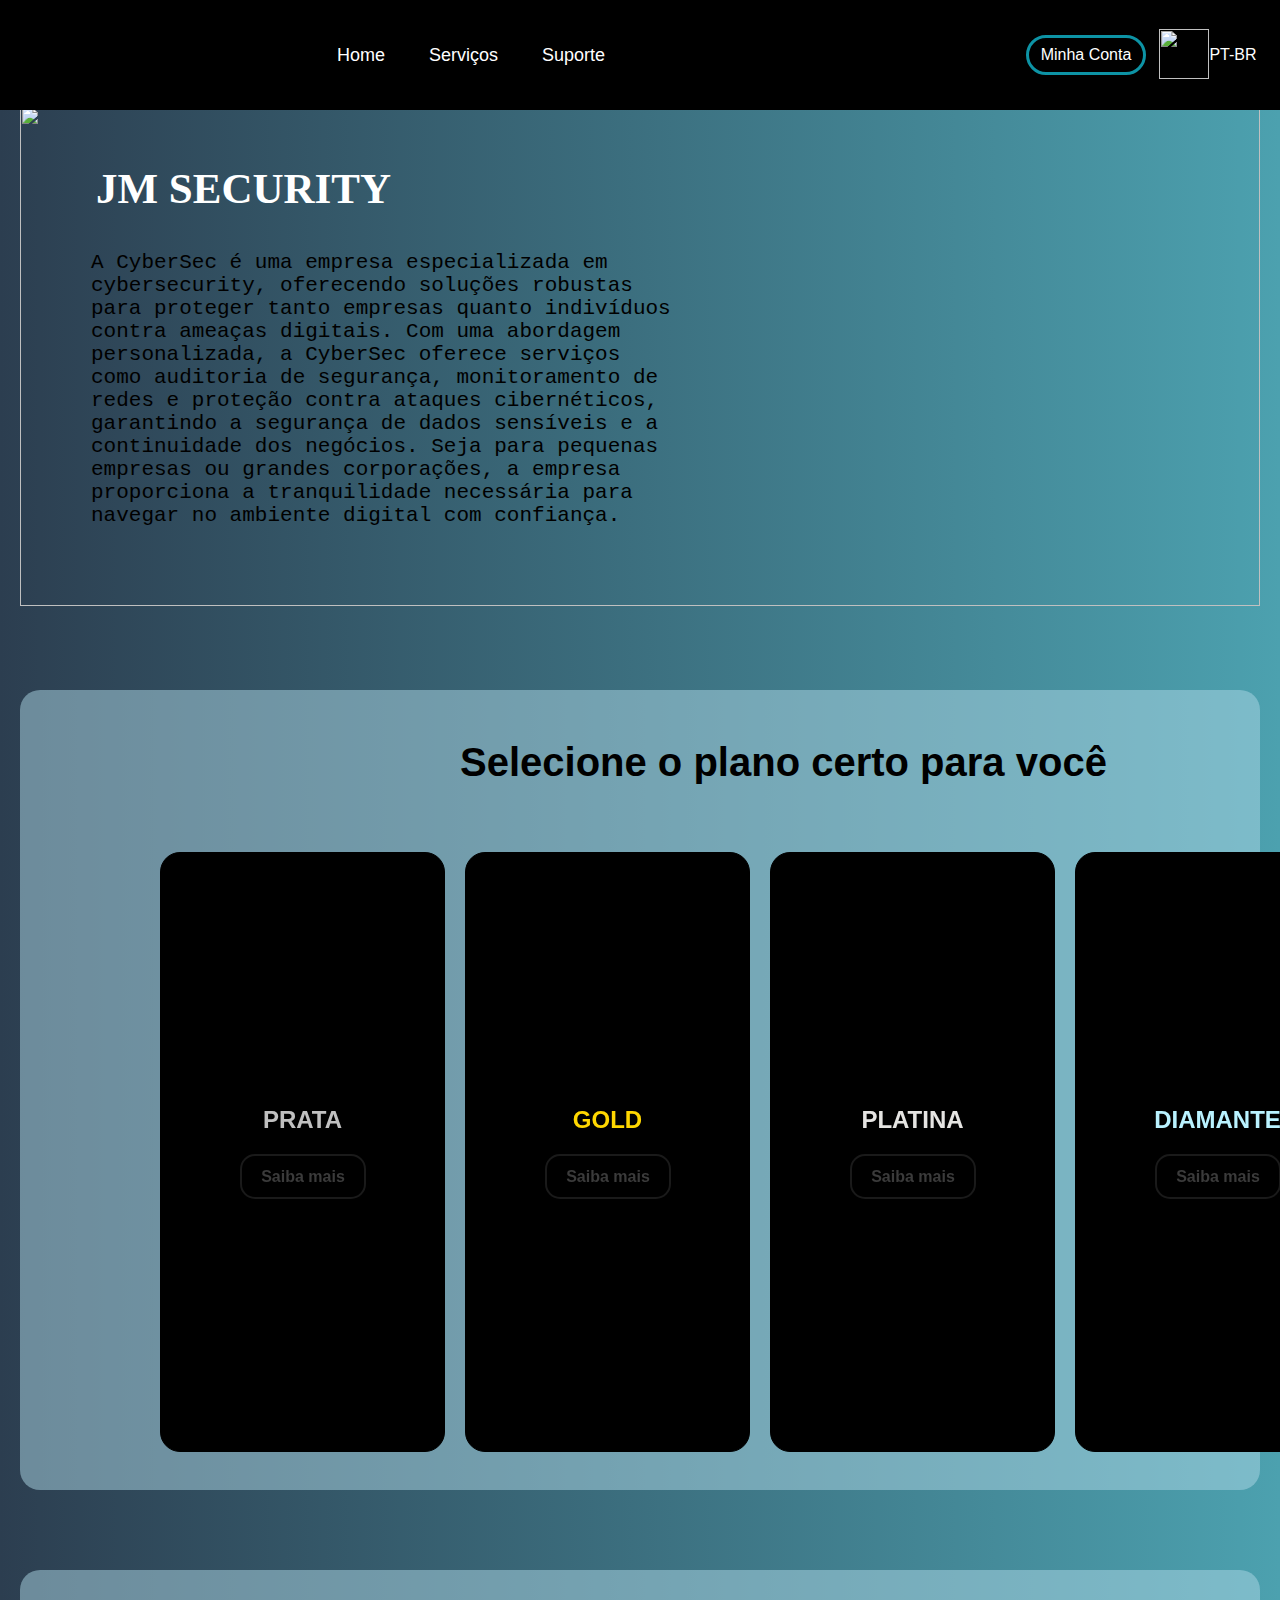
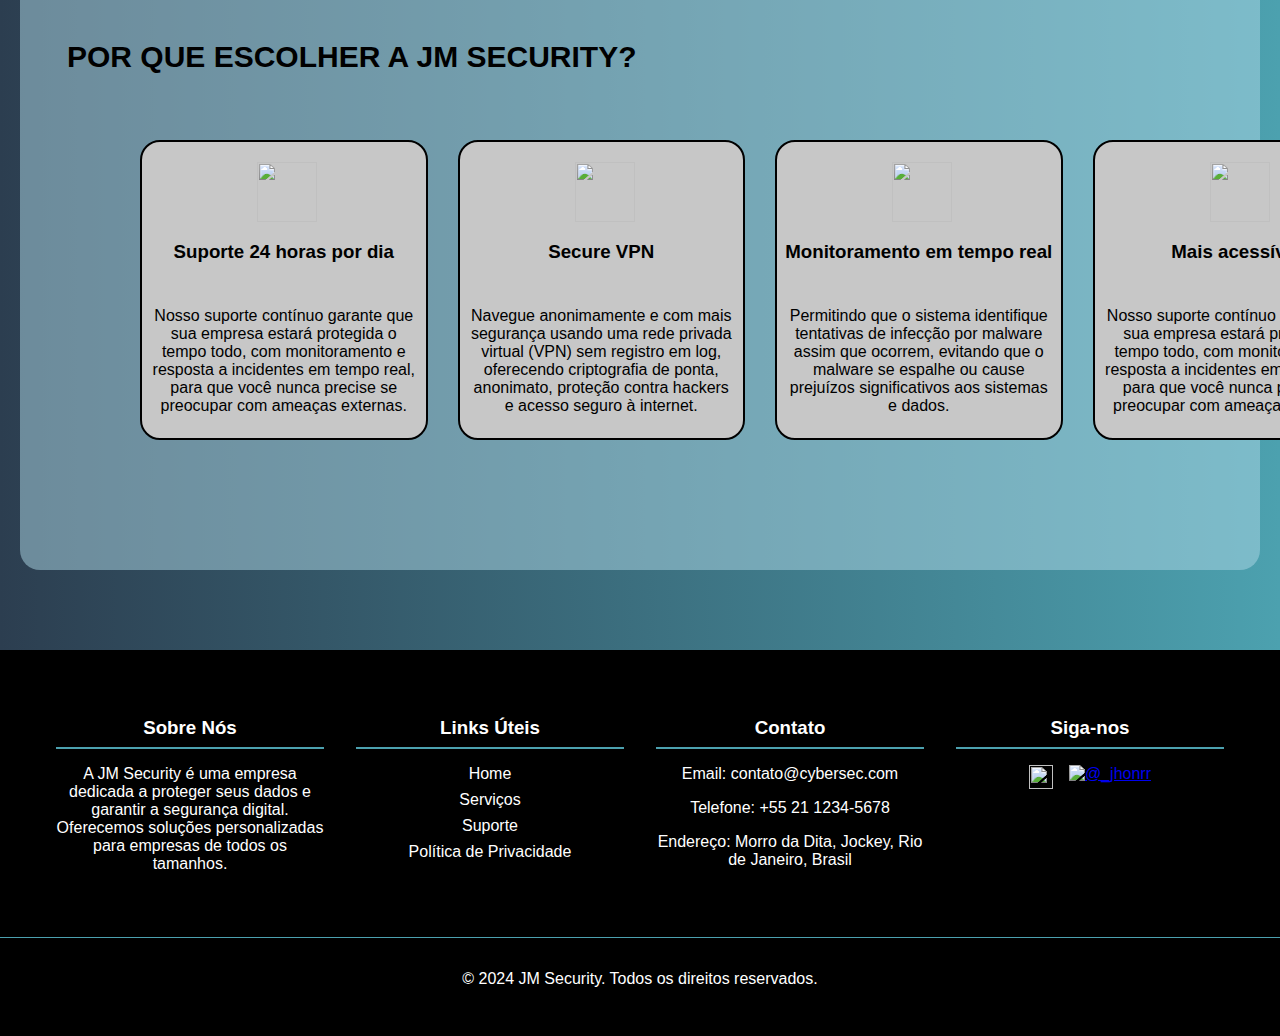
==== index.html @ 3c91afba "Add files via upload" ====
<!DOCTYPE html>
<html lang="pt-BR">

<head>
  <meta charset="utf-8">
  <meta name="viewport" content="width=device-width, initial-scale=1.0">
  <title>CyberSec</title>
  <link href="style.css" rel="stylesheet" type="text/css">
</head>

<body>
  <header id="container" class="container">
    <img src="img/logo.png" class="ImgLogo">

    <nav class="navs-links">
      <a href="index.html">Home</a>
      <a href="services.html">Serviços</a>
      <a href="suport.html">Suporte</a>
    </nav>

    <!-- Div para conta e idioma -->
    <div class="BoxConta">
      <a id="linkConta" href="login.html">
        <div class="login" id="DivConta">
          <p class="texto_conta">Minha Conta</p>
        </div>
      </a>
      <div id="Web2">
        <img class="ImgWeb" src="img/web.png">
        <p class="textoWeb">PT-BR</p>
      </div>
    </div>
  </header>

  <!-- Bloco 1 -->
  <div class="bloco1">
    <h1 class="titulo_bloco1">JM SECURITY</h1>
    <img src="img/ImgBloco1.jpg" class="ImgBloco1">
    <p class="texto_bloco1">
      A CyberSec é uma empresa especializada em cybersecurity, oferecendo soluções robustas para proteger tanto empresas
      quanto indivíduos contra ameaças digitais. Com uma abordagem personalizada, a CyberSec oferece serviços como
      auditoria de segurança, monitoramento de redes e proteção contra ataques cibernéticos, garantindo a segurança de
      dados sensíveis e a continuidade dos negócios. Seja para pequenas empresas ou grandes corporações, a empresa
      proporciona a tranquilidade necessária para navegar no ambiente digital com confiança.
    </p>
  </div>

  <!-- Bloco 2: Cards de Planos -->
  <div class="bloco2">
    <h2 class="TituloBloco2">Selecione o plano certo para você </h2>
    <div class="card-flip">

      <!-- Card Prata -->
      <div class="card1" onclick="flipcard(this)">
        <div class="card-front">
          <h2 class="titulobloco2">PRATA</h2>
          <button>Saiba mais</button>
        </div>
        <div class="card-back">
          <span class="valor1">99.90R$</span>
          <ul>
            <li>Análise de vulnerabilidade mensal</li>
            <li>Firewall básico para proteção de redes</li>
            <li>Treinamento de conscientização em segurança para funcionários</li>
            <li>Relatório trimestral de ameaças</li>
          </ul>
          <button id="butaon1" class="compra">COMPRAR</button>
        </div>
      </div>

      <!-- Card Gold -->
      <div class="card2" onclick="flipcard(this)">
        <div class="card-front">
          <h2 class="titulobloco2">GOLD</h2>
          <button>Saiba mais</button>
        </div>
        <div class="card-back">
          <span class="valor2">199.90R$</span>
          <ul>
            <li>Monitoramento em tempo real 24/7</li>
            <li>Secure VPN sem registro de logs</li>
            <li>Proteção avançada contra ransomware</li>
            <li>Relatórios de ameaças e recomendações de segurança mensais</li>
          </ul>
          <button id="butaon2" class="compra">COMPRAR</button>
        </div>
      </div>

      <!-- Card Platina -->
      <div class="card3" onclick="flipcard(this)">
        <div class="card-front">
          <h2 class="titulobloco2">PLATINA</h2>
          <button>Saiba mais</button>
        </div>
        <div class="card-back">
          <span class="valor3">399.90R$</span>
          <ul>
            <li>Análise de comportamento de usuários e proteção contra ameaças internas</li>
            <li>Resposta a incidentes com suporte especializado</li>
            <li>Monitoramento avançado de redes com análise de tráfego</li>
            <li>Auditoria de segurança semestral</li>
          </ul>
          <button id="butaon3" class="compra">COMPRAR</button>
        </div>
      </div>

      <!-- Card Diamante -->
      <div class="card4" onclick="flipcard(this)">
        <div class="card-front">
          <h2 class="titulobloco2">DIAMANTE</h2>
          <button>Saiba mais</button>
        </div>
        <div class="card-back">
          <span class="valor4">499.90R$</span>
          <ul>
            <li>Proteção contra ameaças avançadas (APT) com inteligência artificial</li>
            <li>Red Teaming (testes de penetração simulados) trimestrais</li>
            <li>Backup e recuperação de desastres automatizados</li>
            <li>Consultoria de segurança contínua e relatórios de risco em tempo real</li>
          </ul>
          <button id="butaon4" class="compra">COMPRAR</button>
        </div>
      </div>

    </div>

  </div>
  <!--div  hidden ---------------------------------->
  <div id="vendas1" class="vendas1">
    <img src="img/casa.svg" class="Imgcasa" id="Imgcasa">
    <h3 class="tituloHiden1">99.90R$</h3>
    <p class="subtitulo">Plano PRATA</p>
    <ul class="lista-card">
      <li>Análise de vulnerabilidade mensal</li>
      <li>Firewall básico para proteção de redes</li>
      <li>Treinamento de conscientização em segurança para funcionários</li>
      <li>Relatório trimestral de ameaças</li>
    </ul>
    <form onsubmit="return redirecionar() ">
      <div>
        <label for="nome">Nome Completo:</label><br>
        <input type="text" id="nome" name="nome" required="">
      </div>

      <div>
        <label for="email">Email:</label><br>

        <input type="email" id="email" name="email" required="">
      </div>

      <div>
        <label for="senha">Senha:</label><br>
        <input type="password" id="senha" name="senha" required="">
      </div>
      <div>
        <label for="cpf">CPF:</label><br>
        <input type="text" id="cpf" name="cpf" maxlength="14" placeholder="000.000.000-00" required="">
        <div id="cpfError" class="error"></div>
      </div>
      <div class="BoxTermos">

        <input type="checkbox" id="termos" name="termos" required=""> <label id="texto2" for="avaliacao">
          Aceito os Termos de Serviço
        </label><br>
      </div>

      <input type="submit" value="COMPRAR" id="cadastra">

    </form>
  </div>
  <!--card2=========================-->
  <div id="vendas2" class="vendas1">
    <img src="img/casa.svg" class="Imgcasa" id="Imgcasa2">
    <h3 class="tituloHiden2">199.90R$</h3>
    <p class="subtitulo">Plano GOLD</p>
    <ul class="lista-card">
      <li>Monitoramento em tempo real 24/7</li>
      <li>Secure VPN sem registro de logs</li>
      <li>Proteção avançada contra ransomware</li>
      <li>Relatórios de ameaças e recomendações de segurança mensais</li>
    </ul>
    <form onsubmit="return redirecionar2()">
      <div>
        <label for="nome">Nome Completo:</label><br>
        <input type="text" id="nome2" name="nome" required="">
      </div>

      <div>
        <label for="email">Email:</label><br>

        <input type="email" id="email" name="email" required="">
      </div>

      <div>
        <label for="senha">Senha:</label><br>
        <input type="password" id="senha" name="senha" required="">
      </div>
      <div>
        <label for="cpf">CPF:</label><br>
        <input type="text" id="cpf" name="cpf" maxlength="14" placeholder="000.000.000-00" required="">
        <div id="cpfError" class="error"></div>
      </div>
      <div class="BoxTermos">

        <input type="checkbox" id="termos" name="termos" required=""> <label id="texto2" for="avaliacao">
          Aceito os Termos de Serviço
        </label><br>
      </div>

      <input type="submit" value="COMPRAR" id="cadastra2">

    </form>
  </div>
  <!--card3------------------------->
  <div id="vendas3" class="vendas1">
    <img src="img/casa.svg" class="Imgcasa" id="Imgcasa3">
    <h3 class="tituloHiden3">399.90R$</h3>
    <p class="subtitulo">Plano PLATINA</p>
    <ul class="lista-card">
      <li>Análise de comportamento de usuários e proteção contra ameaças internas</li>
      <li>Resposta a incidentes com suporte especializado</li>
      <li>Monitoramento avançado de redes com análise de tráfego</li>
      <li>Auditoria de segurança semestral</li>
    </ul>
    <form onsubmit="return redirecionar3() ">
      <div>
        <label for="nome">Nome Completo:</label><br>
        <input type="text" id="nome3" name="nome" required="">
      </div>

      <div>
        <label for="email">Email:</label><br>

        <input type="email" id="email" name="email" required="">
      </div>

      <div>
        <label for="senha">Senha:</label><br>
        <input type="password" id="senha" name="senha" required="">
      </div>
      <div>
        <label for="cpf">CPF:</label><br>
        <input type="text" id="cpf" name="cpf" maxlength="14" placeholder="000.000.000-00" required="">
        <div id="cpfError" class="error"></div>
      </div>
      <div class="BoxTermos">

        <input type="checkbox" id="termos" name="termos" required=""> <label id="texto2" for="avaliacao">
          Aceito os Termos de Serviço
        </label><br>
      </div>

      <input type="submit" value="COMPRAR" id="cadastra3">

    </form>
  </div>
  <!--card4 ---->
  <div id="vendas4" class="vendas1">
    <img src="img/casa.svg" class="Imgcasa" id="Imgcasa4">
    <h3 class="tituloHiden4">499.90R$</h3>
    <p class="subtitulo">Plano DIAMANTE</p>
    <ul class="lista-card">
      <li>Proteção contra ameaças avançadas (APT) com inteligência artificial</li>
      <li>Red Teaming (testes de penetração simulados) trimestrais</li>
      <li>Backup e recuperação de desastres automatizados</li>
      <li>Consultoria de segurança contínua e relatórios de risco em tempo real</li>
    </ul>
    <form onsubmit="return redirecionar4() ">
      <div>
        <label for="nome">Nome Completo:</label><br>
        <input type="text" id="nome4" name="nome" required="">
      </div>

      <div>
        <label for="email">Email:</label><br>

        <input type="email" id="email" name="email" required="">
      </div>

      <div>
        <label for="senha">Senha:</label><br>
        <input type="password" id="senha" name="senha" required="">
      </div>
      <div>
        <label for="cpf">CPF:</label><br>
        <input type="text" id="cpf" name="cpf" maxlength="14" placeholder="000.000.000-00" required="">
        <div id="cpfError" class="error"></div>
      </div>
      <div class="BoxTermos">

        <input type="checkbox" id="termos" name="termos" required=""> <label id="texto2" for="avaliacao">
          Aceito os Termos de Serviço
        </label><br>
      </div>

      <input type="submit" value="COMPRAR" id="cadastra4">

    </form>
  </div>
  <!--=====================================-->
  <!-- Bloco 3: Preferências -->
  <div class="bloco3">
    <h2 class="tituloBloco3">POR QUE ESCOLHER A JM SECURITY?</h2>
    <div class="cardspreferencia">
      <!-- Card 1 -->
      <div class="cards1" id="cards1-" onmouseover="expandir(this)" onmouseout="normal(this)">
        <img src="img/suport.svg" class="img_suport" id="img_suport">
        <h3>Suporte 24 horas por dia</h3>
        <p class="textoBloco3">
          Nosso suporte contínuo garante que sua empresa estará protegida o tempo todo, com monitoramento e resposta a
          incidentes em tempo real, para que você nunca precise se preocupar com ameaças externas.
        </p>
      </div>

      <!-- Card 2 -->
      <div class="cards1" id="cards2-" onmouseover="expandir(this)" onmouseout="normal(this)">
        <img src="img/vpn.svg" class="img_suport" id="img_vpn">
        <h3>Secure VPN</h3>
        <p class="textoBloco3">
          Navegue anonimamente e com mais segurança usando uma rede privada virtual (VPN) sem registro em log,
          oferecendo criptografia de ponta, anonimato, proteção contra hackers e acesso seguro à internet.
        </p>
      </div>

      <!-- Card 3 -->
      <div class="cards1" id="cards3-" onmouseover="expandir(this)" onmouseout="normal(this)">
        <img src="img/malwre.svg" class="img_suport" id="img_malware">
        <h3>Monitoramento em tempo real</h3>
        <p class="textoBloco3">
          Permitindo que o sistema identifique tentativas de infecção por malware assim que ocorrem, evitando que o
          malware se espalhe ou cause prejuízos significativos aos sistemas e dados.
        </p>
      </div>

      <!-- Card 4 -->
      <div class="cards1" id="cards4-" onmouseover="expandir(this)" onmouseout="normal(this)">
        <img src="img/money.svg" class="img_suport" id="img_money">
        <h3>Mais acessível</h3>
        <p class="textoBloco3">
          Nosso suporte contínuo garante que sua empresa estará protegida o tempo todo, com monitoramento e resposta a
          incidentes em tempo real, para que você nunca precise se preocupar com ameaças externas.
        </p>
      </div>
    </div>
  </div>

  <!-- Footer -->
  <footer>
    <div class="footer-container">
      <div class="footer-column">
        <h3>Sobre Nós</h3>
        <p>A JM Security é uma empresa dedicada a proteger seus dados e garantir a segurança digital. Oferecemos
          soluções personalizadas para empresas de todos os tamanhos.</p>
      </div>
      <div class="footer-column">
        <h3>Links Úteis</h3>
        <ul>
          <li><a href="index.html">Home</a></li>
          <li><a href="services.html">Serviços</a></li>
          <li><a href="suport.html">Suporte</a></li>
          <li><a href="privacy.html">Política de Privacidade</a></li>
        </ul>
      </div>
      <div class="footer-column">
        <h3>Contato</h3>
        <p>Email: contato@cybersec.com</p>
        <p>Telefone: +55 21 1234-5678</p>
        <p>Endereço: Morro da Dita, Jockey, Rio de Janeiro, Brasil</p>
      </div>
      <div class="footer-column">
        <h3>Siga-nos</h3>
        <div class="social-icons">
          <a href="https://www.instagram.com/mth_g0mes/?next=%2F"><img class="instagram" src="img/instagram.webp" ></a>
          <a href="https://www.instagram.com/_jhonrr/"><img class="instagram" src="img/instagram.webp" alt="@_jhonrr"></a>
        </div>
      </div>
    </div>
    <div class="footer-bottom">
      <p>&copy; 2024 JM Security. Todos os direitos reservados.</p>
    </div>
  </footer>


  <!-- Script -->
  <script src="script.js"></script>
</body>

</html>
---- style.css ----
html, body {
  height: 100%;
  width: 100%;
  margin: 0;
  font-family: 'Arial', sans-serif;
}

* {
  box-sizing: border-box;
  font-family: 'Arial', sans-serif;

}
body{
  background: linear-gradient(to right, #2c3e50, #4ca1af);
 
}
body.blureed .bloco2,body.blureed .bloco1,body.blureed .bloco3, body.blureed footer{
  
  filter: blur(5px);
}
body.burr .bloco2,body.burr .bloco1,body.burr .bloco3, body.burr footer{

  filter: none;
}
body
body.blureed .vendas1{

  z-index: 1000;
}
header{
  position:fixed;
  z-index: 10;
  top: 0; 
}
.container {
  display: flex;
  align-items: center;
  justify-content: space-between;
  padding: 0 20px;
  width: 100%;
  height: 110px;
  background-color: #000000;
}


.ImgLogo {
  margin-left: -120px;
position: relative;
  height: 300px;
  width: auto;
}


.navs-links {

  display: flex;
  gap: 20px;
}

.navs-links a {
  color: white;
  text-decoration: none;
  font-size: 18px;
  padding: 8px 12px;
  transition: background-color 0.3s;

}

.navs-links a:hover {
  background-color: #0d93a5;
  border-radius: 10px;


}


.BoxConta{
  display: flex;
  align-items: center;
  gap: 10px;
  transition: background-color 0.9s;
}


.login { 
  text-align: center;
  height: 40px;
  width: 120px;
  color: white;
  border: 3px solid #0d93a5;
  border-radius: 50px;
  display: flex;
  align-items: center;
  justify-content: center;

}
#linkConta{
  text-decoration: none;
}

.texto_conta {
  margin: 0;

}

.login:hover {
  cursor: pointer;

}

.ImgWeb {
  height: 50px;
  width: 50px;
 transition: color 0.3;
  margin-top: -1px;
  cursor: pointer;
}
#Web2{
 display: flex;
  justify-content: center;
  width: 104px;
}
.textoWeb{
  color: white;
}

footer {
  background-color: #000000;
  color: #fff;
  padding: 10px 0;
  text-align: center;
  position: relative;
  margin-bottom: 0px;
}
.bloco1{
  padding: 0px 20px 0px 20px;
  margin-top: 106px;
  
}
.ImgBloco1{
  width: 100%;
  height: 500px;
}
.titulo_bloco1{
  position: absolute;
  margin-top: 58px;
  margin-left: 76px;
  font-size: 43px;
  font-family: serif;
  color: white;

  }
.texto_bloco1{
position: absolute;
margin-top: -359px;
width: 582px;
font-size: 21px;
margin-left: 71px;
  font-family: monospace;
}
/*cards do 2 bloco========================================================*/
.bloco2{
  text-align: center;
  width: auto;
  height: 800px;
  margin: 80px 20px 20px 20px;
  background: rgba(173, 216, 230, 0.5);
  perspective: 1500px;
  position: relative;
   border-radius: 20px;

}
.TituloBloco2 {
  margin-top: 50px;
  font-weight: bold;
  font-size: 40px;
  font-family: sans-serif;
  position: absolute;
  margin-left: 440px;
}


.card-flip {
  margin-left: 140px;
  margin-right: 30px;
  width: 1200px;
  height: 600px;
  perspective: 1500px;
  gap: 20px;
  margin-top: 162px;
  position: absolute;
  display: flex;
  justify-content: center;
}

.card1,
.card2,
.card3,
.card4 {
  width: 350px;
  height: 600px;
position: relative;
  transform-style: preserve-3d; /* Garante a preservação do layout 3D */
  transition: transform 1s ease-in-out; /* Transição suave para a rotação */
  transform-origin: center center; /* A rotação acontece no centro do card */
  display: flex;
  justify-content: center;
  align-items: center; /* Alinha o conteúdo dentro do card */
  margin: 0 auto; /* Garante que o card permaneça centralizado */
}

.card-front,
.card-back {
  width: 100%;
  height: 100%;
  position: absolute;
  backface-visibility: hidden; /* O verso não será visível durante a rotação */
  display: flex;
  justify-content: center;
  align-items: center;
  background-color: black;
}

.card-back {
  transform: rotateY(180deg); /* O verso do card começa rotacionado */
}

.card1.flipped,
.card2.flipped,
.card3.flipped,
.card4.flipped {
  transform: rotateY(180deg); /* Rotaciona o card ao ser clicado */
}


.card-front,
.card-back {
  width: 100%;
  height: 100%;
  position: absolute;
  backface-visibility: hidden;
  border: 1px solid black;
  display: flex;
  justify-content: center;
  align-items: center; /* Centraliza os conteúdos dentro do card */
  border-radius: 20px;
  background-color: black;
}

.card-back {
  transform: rotateY(180deg); /* Inicia com o verso virado */
}

/* Outros estilos permanecem os mesmos */



.titulobloco2{
text-align:center;
top:0;
}
/*=====================================BLOCO 3-REFERENCIAS============================================*/
.bloco3{
  height: 600px;
  width: auto;
  margin-left: 20px;
  margin-right: 20px;
  background: rgba(173, 216, 230, 0.5);
  margin-top: 80px;
  position: relative;
  margin-bottom: 80px;
  border-radius: 20px;
}
.tituloBloco3{
  margin-left: 47px;
  font-size: 30px;
  font-family: sans-serif;
  margin-top: 70px;
  color: black;
  position: absolute;

}
.cardspreferencia{
  width: 1240px;
  height: auto;
  display: flex;
  justify-content: center;
  gap: 30px;
  margin: 170px 30px 0px 120px;
  position: absolute;

}
.cards1{
 display:flex;
text-align:center;
 flex-direction: column;
  position:relative;
  width: 290px;
  height: 300px;
  border:2px solid black;
border-radius: 20px;
  background-color:rgb(199, 199, 199);
  transition: transform 0.6s, box-shadow 0.6s 
}
.img_suport{
  margin-left:115px;
 margin-top:20px;
  width:60px;
  height:60px;


}
.textoBloco3{
  padding:10px
}
.cards1:hover{
  background-color:black;
  color:rgb(255, 255, 255);
}

.card-front {
  display: flex;
  justify-content: center;
  align-items: center;
  flex-direction: column; /* Alinha o conteúdo verticalmente */
  width: 100%;
  height: 100%;
  position: relative;
  text-align: center; /* Garante que o título fique centralizado */
}

.card-front h2 {
  margin: 0; /* Remove margens que possam afetar a posição */
  
}

.card1 .titulobloco2 {
  color: silver; /* Cor prata para o título PRATA */
}

.card2 .titulobloco2 {
  color: gold; /* Cor ouro para o título GOLD */
}

.card3 .titulobloco2 {
  color: #e5e4e2; /* Cor platina (um tom suave de cinza metálico) para o título PLATINA */
}

.card4 .titulobloco2 {
  color: #b9f2ff; /* Cor diamante (azul claro brilhante) para o título DIAMANTE */
}


.card-front button {
  appearance: none;
  background-color: transparent;
  border: 0.125em solid #1A1A1A;
  border-radius: 0.9375em;
  box-sizing: border-box;
  color: #3B3B3B;
  cursor: pointer;
  display: inline-block;
  font-family: Roobert, -apple-system, BlinkMacSystemFont, "Segoe UI", Helvetica, Arial, sans-serif, "Apple Color Emoji", "Segoe UI Emoji", "Segoe UI Symbol";
  font-size: 16px;
  font-weight: 600;
  line-height: normal;
  margin: 20px 0 0; /* Ajuste para um espaçamento adequado entre título e botão */
  width: auto; /* Impede que o botão ocupe toda a largura disponível */
  height: 45px; /* Define uma altura fixa */
  padding: 0.6em 1.2em; /* Reduzir padding */
  text-align: center;
  text-decoration: none;
  transition: all 300ms cubic-bezier(.23, 1, 0.32, 1);
  user-select: none;
  -webkit-user-select: none;
  touch-action: manipulation;
  will-change: transform;
  min-width: 120px; /* Largura mínima para o botão */
}


button:hover {
  color: #fff;
  background-color: #1A1A1A;
  box-shadow: rgba(0, 0, 0, 0.25) 0 8px 15px;
  transform: translateY(-2px);
}

button:active {
  box-shadow: none;
  transform: translateY(0);
}



.card-back li {
  margin-top: 20px;
  margin-right: 50px;
  color: white;
  font-size: 16px; /* Tamanho de fonte menor */
  line-height: 1.5;
  padding: 10px 0;
  transform: translateY(-20px);
  word-wrap: break-word;
  white-space: normal;
  overflow-wrap: break-word;
}


/*buttão de compra*/
.compra{
  position: absolute;
  margin-top: 455px;
    appearance: none;
    background-color: transparent;
    border: 0.125em solid #1A1A1A;
    border-radius: 0.9375em;
    box-sizing: border-box;
    color: #3B3B3B;
    cursor: pointer;
    display: inline-block;
    font-family: Roobert, -apple-system, BlinkMacSystemFont, "Segoe UI", Helvetica, Arial, sans-serif, "Apple Color Emoji", "Segoe UI Emoji", "Segoe UI Symbol";
    font-size: 16px;
    font-weight: 600;
    line-height: normal;
   
    width: auto; /* Impede que o botão ocupe toda a largura disponível */
    height: 45px; /* Define uma altura fixa */
    padding: 0.6em 1.2em; /* Reduzir padding */
    text-align: center;
    text-decoration: none;
    transition: all 300ms cubic-bezier(.23, 1, 0.32, 1);
    user-select: none;
    -webkit-user-select: none;
    touch-action: manipulation;
    will-change: transform;
    min-width: 120px; /* Largura mínima para o botão */
  }
.compra:hover {
  color: #fff;
  background-color: #0d6591;
  box-shadow: rgba(0, 0, 0, 0.25) 0 8px 15px;
  transform: translateY(-2px);
}
/*===================================*/
span{
  color: white;
  margin-top: -471px;
  margin-left: -15px;
  position: absolute;
  font-size: 50px;
  font-family: fantasy;
  }
.valor1{
  color: silver;
}
.valor2{
color:gold;
}
.valor3{
   color: #e5e4e2; 
}
.valor4{
   color: #b9f2ff; 
}
.vendas1 ,.vendas2,.vendas3,.vendas4{
  width: 1310px;
  height: 500px;
  background: linear-gradient(135deg, #000000, #1a1a1a, #333333);
  position: absolute;
  margin-top: -653px;
  margin-left: 120px;
  visibility: hidden;
  transition: visibility 0.4s, opacity 1.5s;
  opacity: 0;
  z-index: 1000;
  border-radius: 20px;
  
}
form{
  position: absolute;
  margin-left: 503px;
  margin-top: 50px;
}
label{
  font-size: 20px;
  color: #e8e8e8;
}
input{
  font-size: 18px;
  height: 25px;
  width: 280px;
  border-radius: 10px;
  margin-bottom: 10px;
}
#termos{
  width: 50px;
  height: 25px;
  cursor: pointer;
}
#cadastra{
  margin-top: 51px;
  width: 276px;
  height: 62px;
}
#cadastra2{
  margin-top: 51px;
  width: 276px;
  height: 62px;
}
#cadastra3{
  margin-top: 51px;
  width: 276px;
  height: 62px;
}
#cadastra4{
  margin-top: 51px;
  width: 276px;
  height: 62px;
}
.tituloHiden1{
  position: absolute;
  font-size: 60px;
  font-family: fantasy;
  margin: auto;
  margin-left: 23px;
   color: silver;

}
.lista-card{
  position: absolute;
  margin-top: 176px;
  margin-left: 29px;
  color: white;
  font-size: 16px;
  line-height: 1.5;
  padding: 10px 0;
  transform: translateY(-20px);
  word-wrap: break-word;
  white-space: normal;
  overflow-wrap: break-word;
  width: 361px;
}
.subtitulo{
  position: absolute;
  color: white;
  font-size: 28px;
  margin-top: 94px;
  margin-left: 41px;
}
.tituloHiden2{
  position: absolute;
  font-size: 60px;
  font-family: fantasy;
  margin: auto;
  margin-left: 23px;
   color: gold;

}

.tituloHiden3{
  position: absolute;
  font-size: 60px;
  font-family: fantasy;
  margin: auto;
  margin-left: 23px;
   color: #e5e4e2;

}

.tituloHiden4{
  position: absolute;
  font-size: 60px;
  font-family: fantasy;
  margin: auto;
  margin-left: 23px;
   color: #b9f2ff; 

}
.Imgcasa{
  position: absolute;
  width: 71px;
  height: 56px;
  margin-top: 10px;
  margin-left: 1220px;
  border-radius: 22px;
  cursor: pointer;
  transition: box-shadow 0.5s;
}
.Imgcasa:hover {
    box-shadow: 0 0 20px 10px rgb(164, 164, 173, 0.7); 
}
.instagram{
  width: 40px;
  height: 40px;
}
footer {
  background-color: #000000;
  color: #fff;
  padding: 2rem 0;
  text-align: center;
}

.footer-container {
  display: flex;
  justify-content: space-around;
  flex-wrap: wrap;
  max-width: 1200px;
  margin: 0 auto;
}

.footer-column {
  flex: 1;
  min-width: 200px;
  margin: 1rem;
}

.footer-column h3 {
  border-bottom: 2px solid #4ca1af;
  padding-bottom: 0.5rem;
  margin-bottom: 1rem;
}

.footer-column ul {
  list-style: none;
  padding: 0;
}

.footer-column ul li {
  margin: 0.5rem 0;
}

.footer-column ul li a {
  color: #fff;
  text-decoration: none;
  transition: color 0.3s;
}

.footer-column ul li a:hover {
  color: #4ca1af;
}

.social-icons {
  display: flex;
  justify-content: center;
}

.social-icons a {
  margin: 0 0.5rem;
}

.social-icons img {
  width: 24px;
  height: 24px;
  transition: transform 0.3s;
}

.social-icons img:hover {
  transform: scale(1.2);
}

.footer-bottom {
  margin-top: 2rem;
  border-top: 1px solid #4ca1af;
  padding-top: 1rem;
}
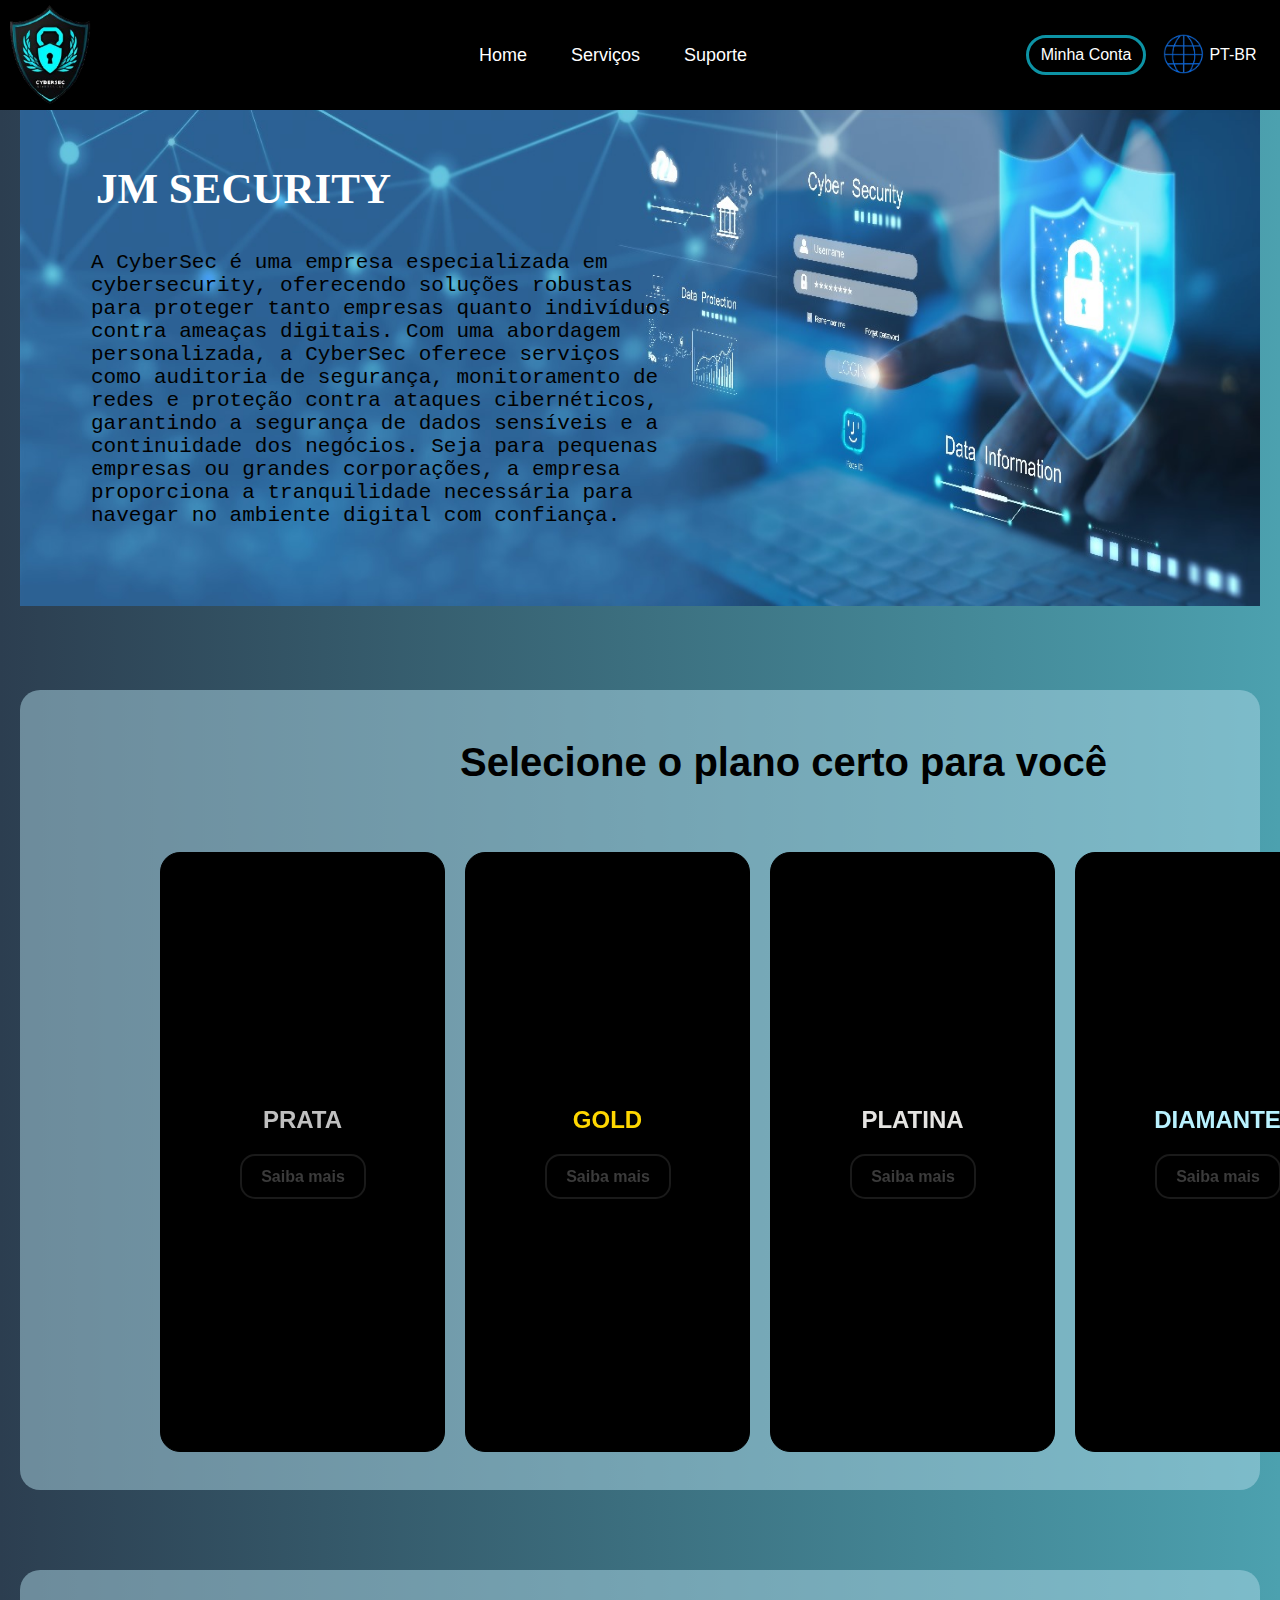
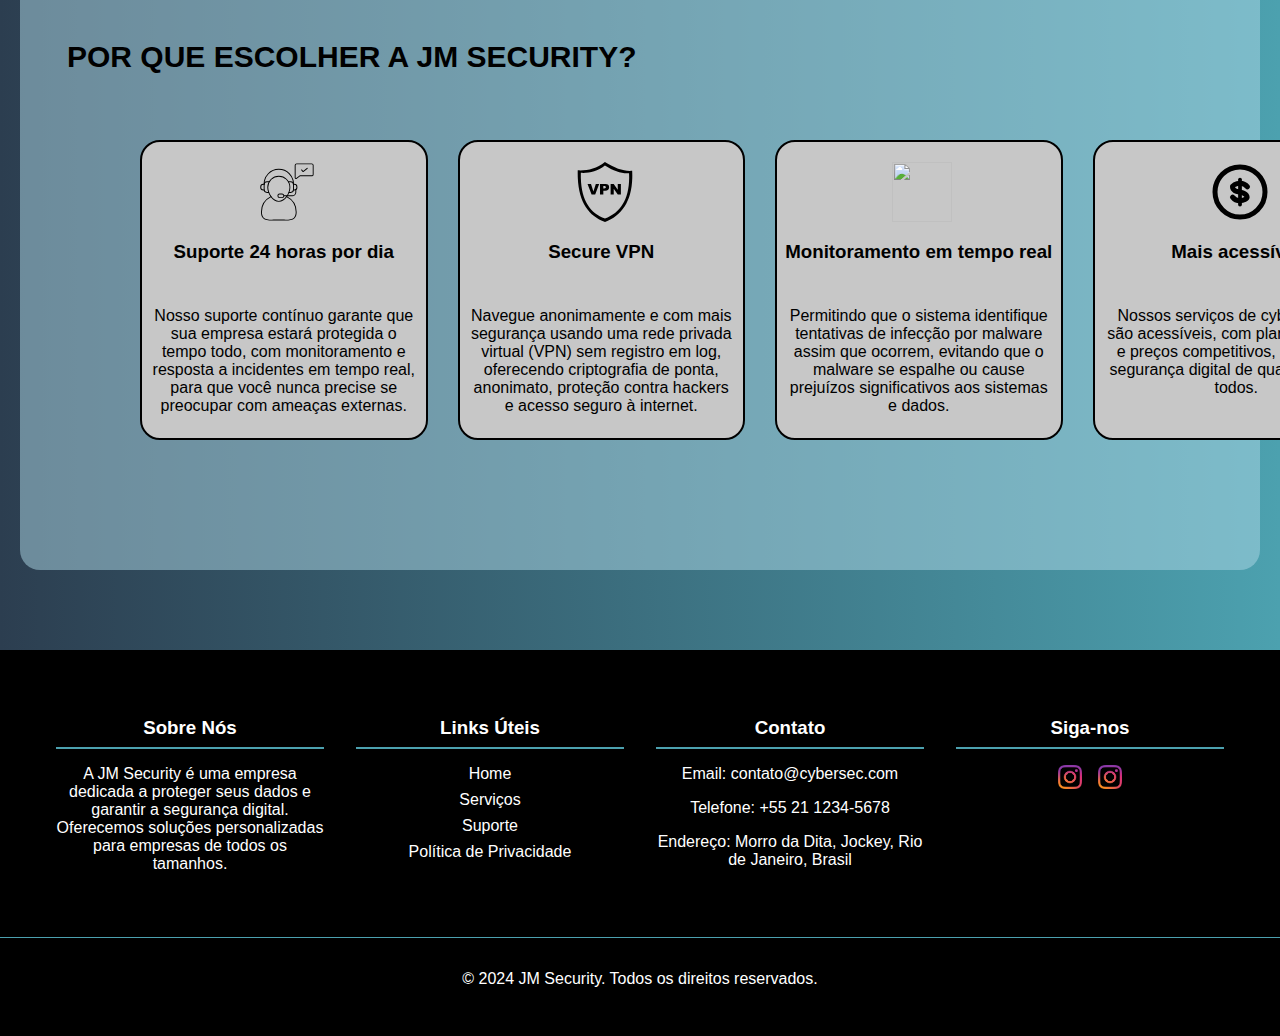
==== commit 42017fd7: "Update index.html" ====
--- a/index.html
+++ b/index.html
@@ -337,8 +337,7 @@
         <img src="img/money.svg" class="img_suport" id="img_money">
         <h3>Mais acessível</h3>
         <p class="textoBloco3">
-          Nosso suporte contínuo garante que sua empresa estará protegida o tempo todo, com monitoramento e resposta a
-          incidentes em tempo real, para que você nunca precise se preocupar com ameaças externas.
+          Nossos serviços de cybersecurity são acessíveis, com planos flexíveis e preços competitivos, garantindo segurança digital de qualidade para todos.
         </p>
       </div>
     </div>
@@ -385,4 +384,4 @@
   <script src="script.js"></script>
 </body>
 
-</html>+</html>
